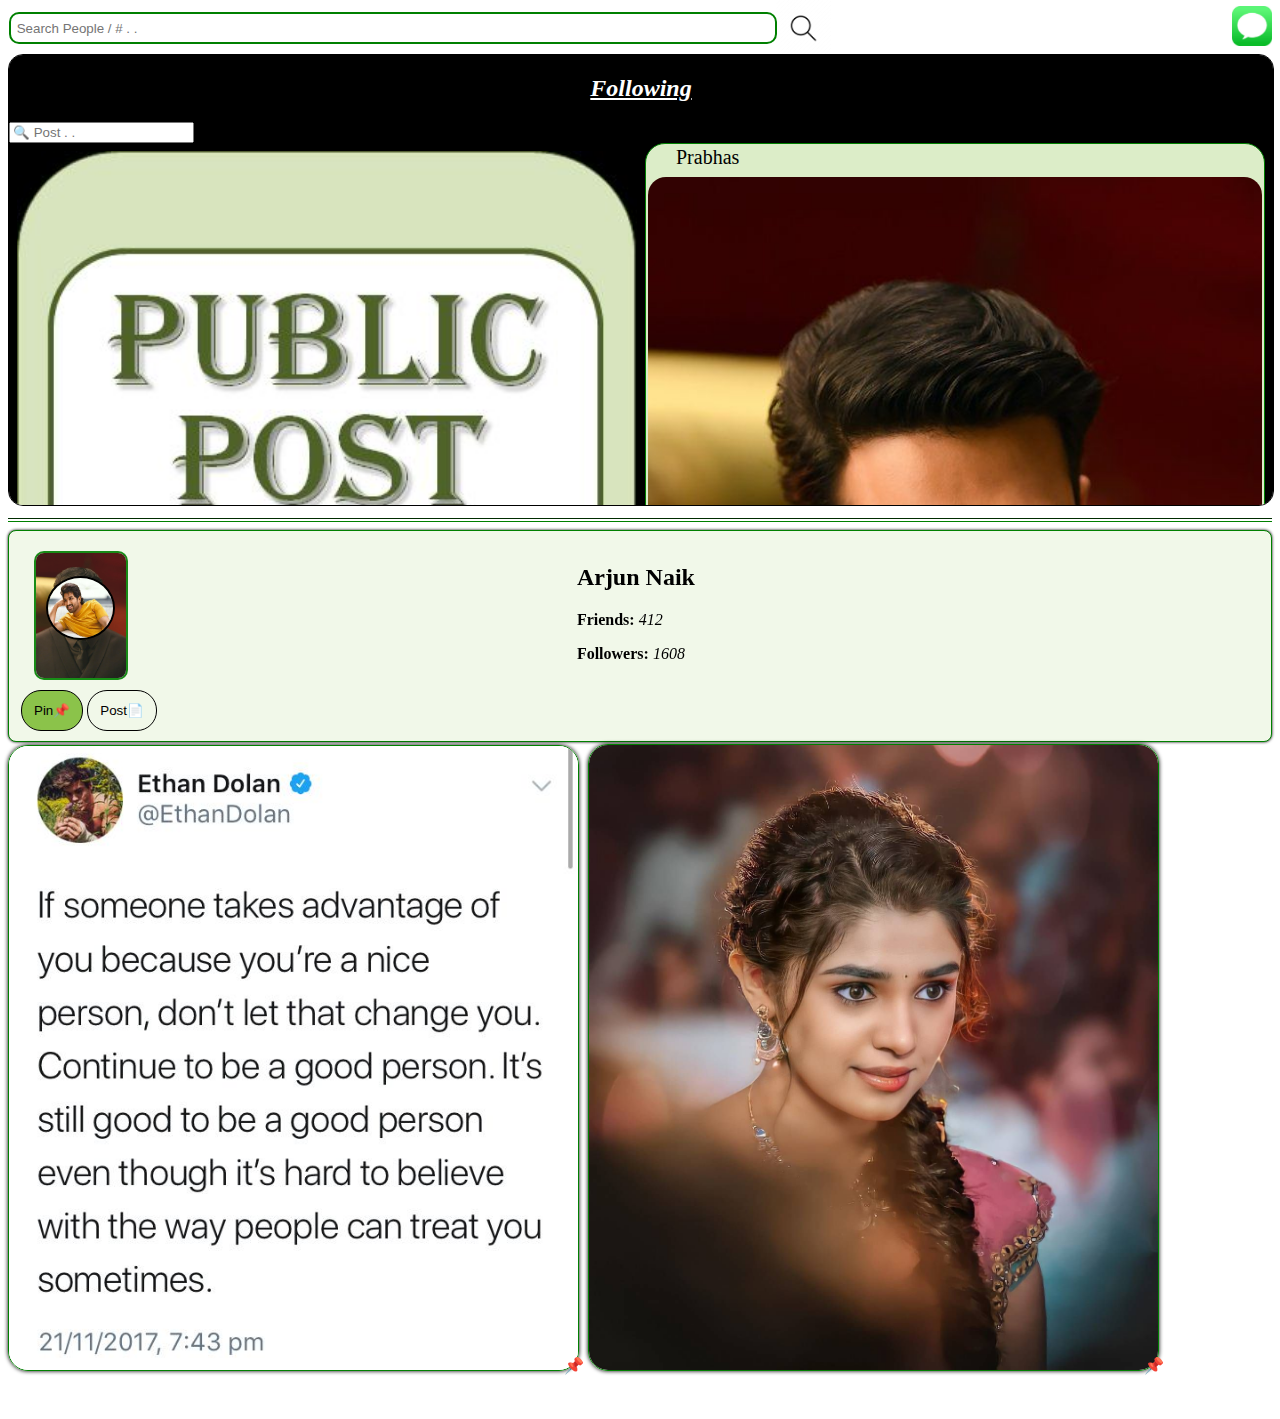
==== home.html @ ed1b264d "Add files via upload" ====
<!DOCTYPE html>
<html>

<head>
 <meta name="viewport" content="width=device-width, initial-scale=1">
 <link rel="stylesheet" href="style.css">
 <meta charset="utf-8">
 <link rel="icon" sizes="192x192" href="icon.jpg">
<link rel="shortcut icon" type="image/x-icon" href="short_icon.jpg">
<title>PeoDiss</title>
 
</head>

<body>
<img class="white_block" src="white_block.jpg">
  <input class="sear_bar" type="search" placeholder=" Search People / # . ."><a href="search.htm" ><img class="search" src="search.png" width="55px" ></a>
  <a href="msg.htm"><img class="msg" src="msg.jpg" width="40px" ></a>
  
  
  <br><br><br><iframe src="post.htm" class="iframe" title="following posts" width="100%" height="450"></iframe>
  

<hr id="sep_line">
<div class="acc">  
    <a href="post15.jpg" ><img class="big_prof" src="post15.jpg" style="width:90px;height:125px;"></a>
    <a href="post15.jpg" ><img class="back_prof" src="post5.jpg" style="width:65px;height:60px;"></a>
	 <div class="info">
        <h2>Arjun Naik</h2>
		<p><b>Friends:</b> <i>412</i></p>
		<p><b>Followers:</b> <i>1608</i></p>
     </div>

</div>
<div class="but_div">
	<input class="post_but" type="button" value="Pin📌" onclick="myFunction1()" style="background-color:#8bc34a;">
    <input class="post_but" type="button" value="Post📄" onclick="myFunction2()" style="background-color:#f1f8e9;">
</div>
	
<div id="hide" style="display:none;">

  <a href="post11.htm"><img class="postx" src="post11.jpeg"></a><span class="pin_img">🔓</span>&nbsp;&nbsp;<a href="post8.htm"><img class="postx" src="post8.jpg"></a><span class="pin_img">🔒</span>
</div>

<div id="unhide">

    <a href="post8.htm"><img class="pin" src="post8.jpg"></a><span class="pin_img">📌</span>&nbsp;<a href="post14.htm"><img class="pin" src="post14.jpg"></a><span class="pin_img">📌</span><br>
</div>


<br><br>

<script>
function myFunction1() {
   document.getElementById("hide").style.display = "none";
   document.getElementById("unhide").style.display = "block";
   document.getElementsByClassName("post_but")[1].style = "background-color:#f1f8e9";
   document.getElementsByClassName("post_but")[0].style = "background-color:#8bc34a;";
  
  }
 
function myFunction2() {
   document.getElementById("hide").style.display = "block";
   document.getElementById("unhide").style.display = "none";
   document.getElementsByClassName("post_but")[0].style = "background-color:#f1f8e9;";
   document.getElementsByClassName("post_but")[1].style = "background-color:#8bc34a;";
  
   }
</script>
</body>

</html>
---- style.css ----
.post{
	border-radius:20px;
	padding:2px;
}
.x{
	border-radius:25px;
	box-shadow:0 0 4px black;
}
.y{
	border-radius:18%;
	padding:1%;
}
.n{
	border-radius:25px;
	padding:2px;
}
.post_div{
	background-color:#dcedc8;
	border:1px solid green;
	border-radius:20px;
	box-shadow:0 0 5px black;
}
.name{
	font-size:20px;
	position:relative;
	left:30px;
	top:2px;
}
.pub_head{
	color:white;
	text-align:center;
}
.pub_post{
	background-color:#dcedc8;
	border: 1px solid green;
	border-radius:25px;
	box-shadow:0 0 5px black;
}
.postm{
	border-radius:20px;
	padding:1%;
}
.pub_name{
    font-size:22px;	
	margin-left:;
	position:relative;
	left:10px;
	top:-10px;
}
.ver_dot{
	float:right;
	margin-right:8px;
	margin-top:5px;
}
.verif{
	margin-top:5px;
	margin-left:25px;
	border-radius:50%;
	border:1px solid blue;
	background-color:white;
}
.acc{
	height:210px;
	background-color:#f1f8e9;
	border-radius:8px;
	border:1px solid green;
	box-shadow:0 0 3px black;
}
.info{
	width:50%;
	position:relative;
	left:45%;
	bottom:120px;
}
.big_prof{
	border:2px solid green;
	opacity:0.9;
	border-radius:10px;
	position:relative;
	left:25px;
	top:20px;
}
.back_prof{
	border-radius:50%;
	border:2px solid black;
	position:relative;
	left:-61px;
	top:-20px;
}
.post_but{
	padding:12px;
	border-radius:20px;
	border:1px solid black;
}
.but_div{
	width:80%;
	background-color:#f1f8e9;
	padding:8px;
	margin-top:-60px;
	margin-left:5px;
	border-radius:8px;
	border-top:0;
}
.msg{
	position:fixed;
	right:8px;
	top:6px;
	border-radius:;
}
.search{
	position:fixed;
	top:0px;
	margin-left:60%;
}
.sear_bar{
	width:60%;
	border:2px solid green;
	position:fixed;
	top:12px;
	left:9px;
	height:32px;
	border-radius:10px;
}
.post_head{
	text-align:center;
	color:white;
}
.iframe{
	border-radius:15px;
	margin-top:-8px;
	border:1px solid black;
}
.pin{
	width:45%;
	border:1px solid green;
	border-radius:20px;
	box-shadow:0 0 4px black;
}
.pin_img{
    margin-left:-15px;	
}
.white_block{
	margin-left:-8px;
	position:fixed;
	top:0;
	width:100%;
	height:50px;
}
.postx{
	border: 1px solid green;
	border-radius:25px;
	width:45%;
	box-shadow:0 0 4px black;
}
#sep_line{
	height:2px;
	border-width:1px 0;
	border-color:green;
}
#hide{
	margin-top:5px;
}
#unhide{
	margin-top:5px;
}
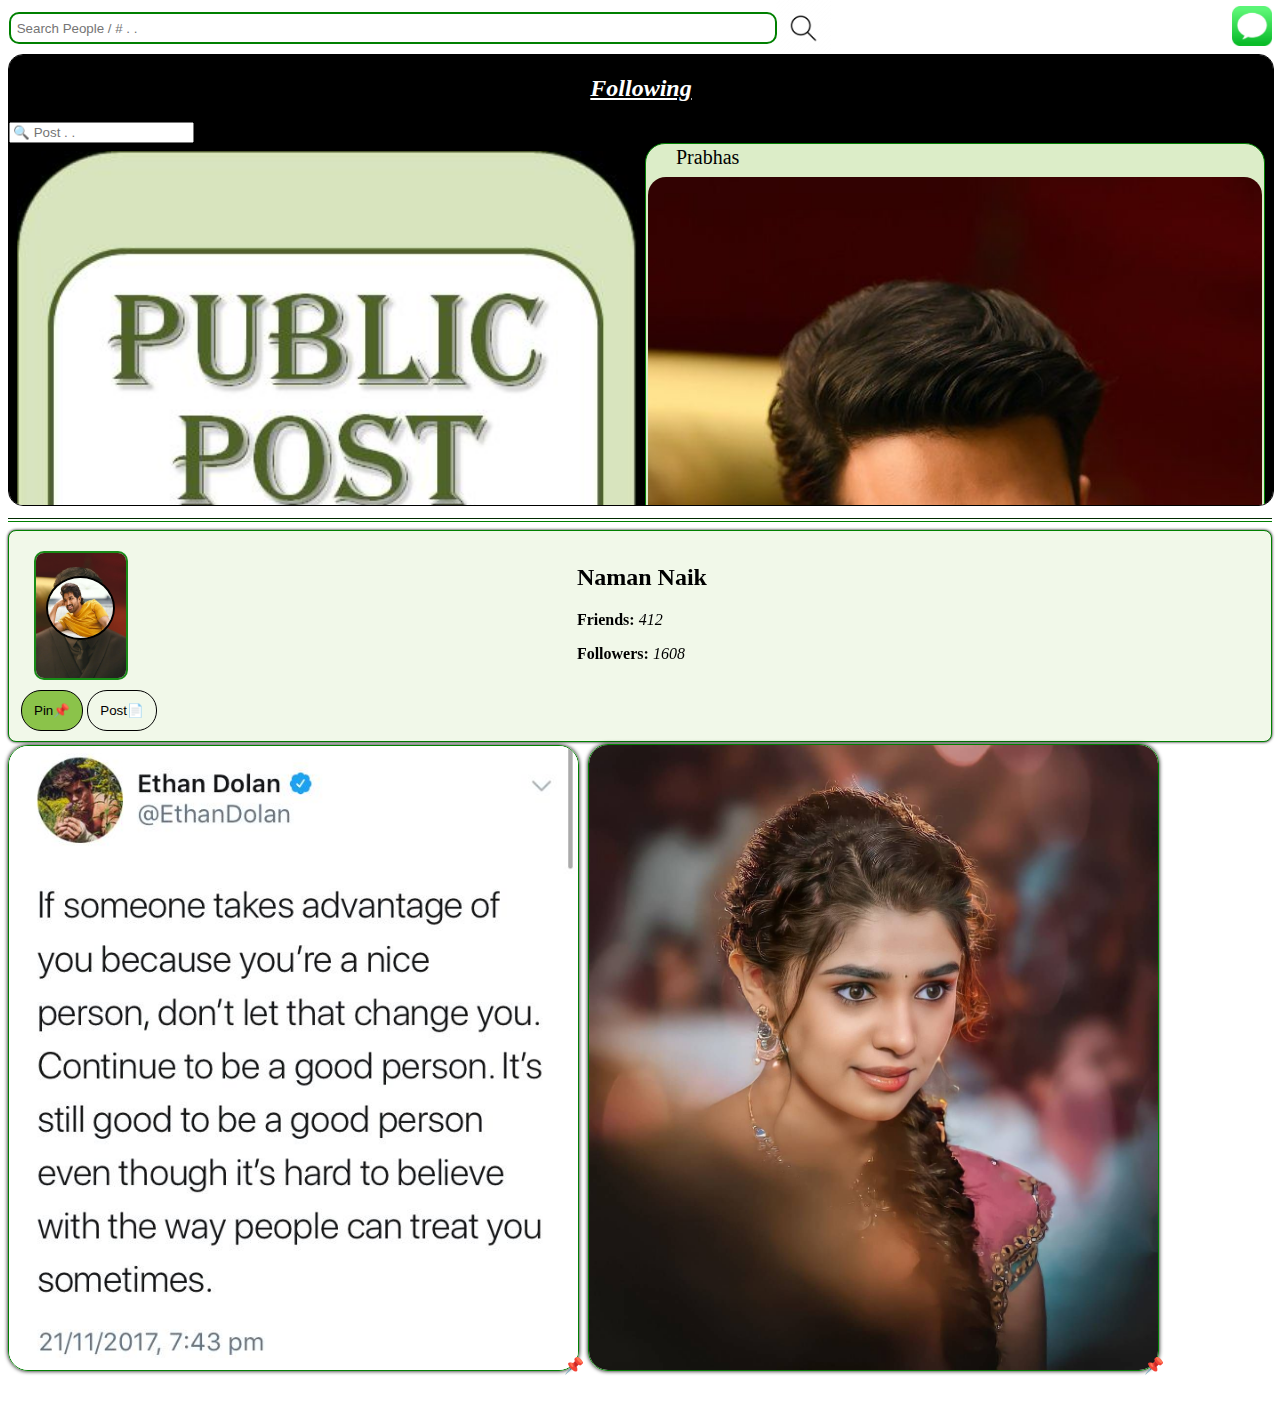
==== commit e45b11bf: "Update home.html" ====
--- a/home.html
+++ b/home.html
@@ -25,7 +25,7 @@
     <a href="post15.jpg" ><img class="big_prof" src="post15.jpg" style="width:90px;height:125px;"></a>
     <a href="post15.jpg" ><img class="back_prof" src="post5.jpg" style="width:65px;height:60px;"></a>
 	 <div class="info">
-        <h2>Arjun Naik</h2>
+        <h2>Naman Naik</h2>
 		<p><b>Friends:</b> <i>412</i></p>
 		<p><b>Followers:</b> <i>1608</i></p>
      </div>
@@ -68,4 +68,4 @@
 </script>
 </body>
 
-</html>+</html>
